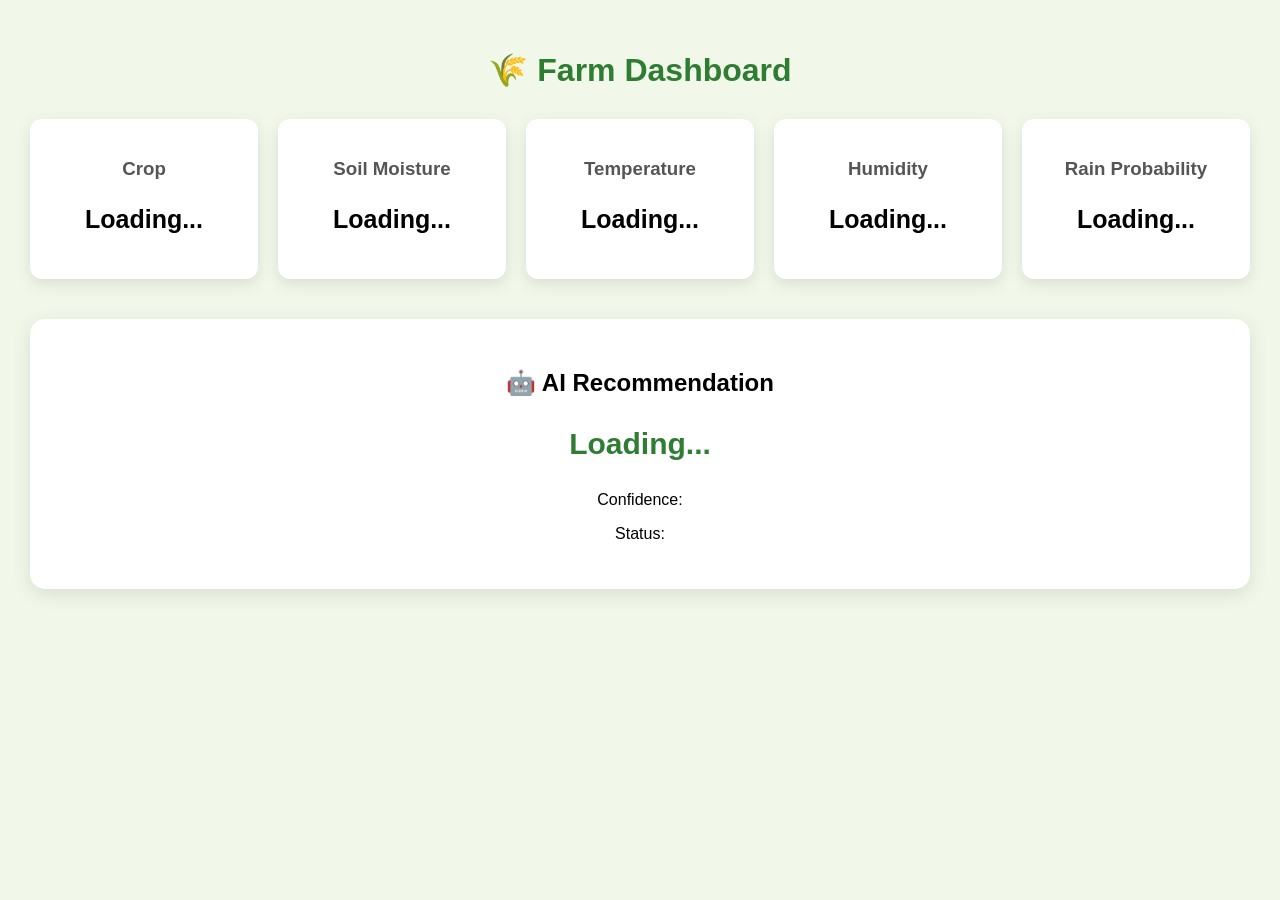
==== frontend/dashboard.html @ 62753e57 "initital commit" ====
<!DOCTYPE html>

<html lang="en">

<head>

<meta charset="UTF-8">

<meta name="viewport" content="width=device-width, initial-scale=1.0">

<title>Farm Dashboard</title>


<link rel="stylesheet" href="css/styles.css">


</head>


<body>


<div class="dashboard">


<h1>🌾 Farm Dashboard</h1>



<div class="card-container">


<div class="card">

<h3>Crop</h3>

<p id="crop">
Loading...
</p>

</div>



<div class="card">

<h3>Soil Moisture</h3>

<p id="moisture">
Loading...
</p>

</div>




<div class="card">

<h3>Temperature</h3>

<p id="temperature">
Loading...
</p>

</div>





<div class="card">

<h3>Humidity</h3>

<p id="humidity">
Loading...
</p>

</div>




<div class="card">

<h3>Rain Probability</h3>

<p id="rain">
Loading...
</p>

</div>



</div>





<div class="recommendation">


<h2>🤖 AI Recommendation</h2>


<h3 id="decision">
Loading...
</h3>


<p id="reason">
</p>


<p>
Confidence:
<span id="confidence"></span>
</p>


<p>
Status:
<span id="status"></span>
</p>



</div>



</div>




<script src="js/api.js"></script>

<script src="js/dashboard.js"></script>


</body>

</html>
---- frontend/css/styles.css ----
*{

box-sizing:border-box;

font-family:Arial, sans-serif;

}



body{

margin:0;

background:#f1f8e9;

}



.container{

width:400px;

margin:120px auto;

background:white;

padding:30px;

border-radius:15px;

text-align:center;

box-shadow:0 5px 20px rgba(0,0,0,0.1);

}



input{

width:90%;

padding:12px;

margin:20px;

border-radius:8px;

border:1px solid #ccc;

}




button{

padding:12px 25px;

background:#2e7d32;

color:white;

border:none;

border-radius:8px;

cursor:pointer;

font-size:16px;

}



button:hover{

background:#1b5e20;

}




.dashboard{

padding:30px;

}



h1{

text-align:center;

color:#2e7d32;

}




.card-container{

display:grid;

grid-template-columns:
repeat(auto-fit,minmax(200px,1fr));

gap:20px;

margin-top:30px;

}



.card{

background:white;

padding:20px;

border-radius:12px;

text-align:center;

box-shadow:
0 5px 15px rgba(0,0,0,0.1);

}



.card h3{

color:#555;

}


.card p{

font-size:25px;

font-weight:bold;

}





.recommendation{


margin-top:40px;

background:white;

padding:30px;

border-radius:15px;

box-shadow:
0 5px 20px rgba(0,0,0,0.1);

text-align:center;


}



#decision{

color:#2e7d32;

font-size:30px;

}
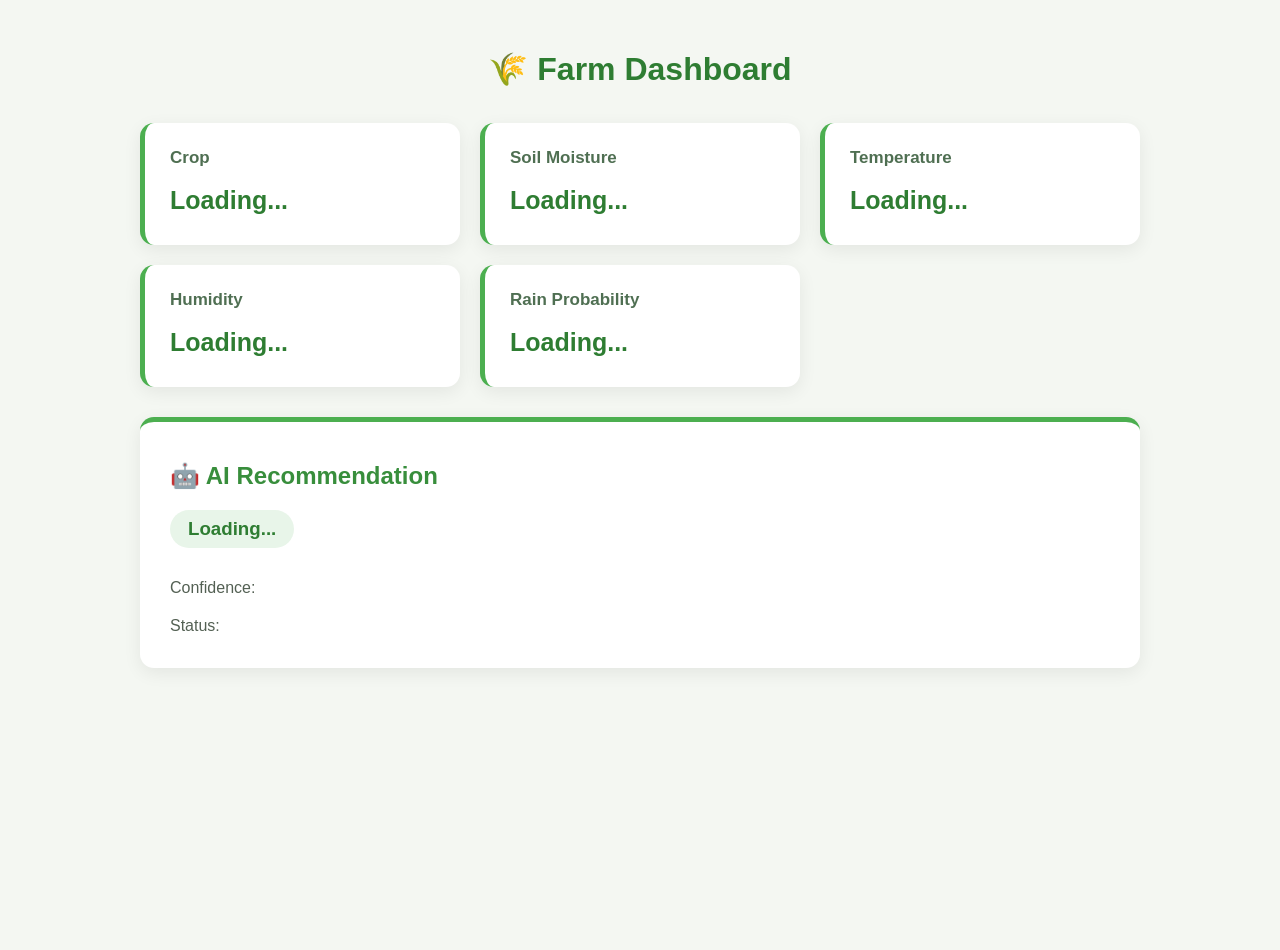
==== commit 4a49a6a0: "frontend is perfectly working there are some things that i think of fixing but the next major part w" ====
--- a/frontend/dashboard.html
+++ b/frontend/dashboard.html
@@ -1,147 +1,73 @@
-<!DOCTYPE html>
+<!doctype html>
 
 <html lang="en">
+  <head>
+    <meta charset="UTF-8" />
 
-<head>
+    <meta name="viewport" content="width=device-width, initial-scale=1.0" />
 
-<meta charset="UTF-8">
+    <title>Farm Dashboard</title>
 
-<meta name="viewport" content="width=device-width, initial-scale=1.0">
+    <link rel="stylesheet" href="css/styles.css" />
+  </head>
 
-<title>Farm Dashboard</title>
+  <body>
+    <div class="dashboard">
+      <h1>🌾 Farm Dashboard</h1>
 
+      <div class="card-container">
+        <div class="card">
+          <h3>Crop</h3>
 
-<link rel="stylesheet" href="css/styles.css">
+          <p id="crop">Loading...</p>
+        </div>
 
+        <div class="card">
+          <h3>Soil Moisture</h3>
 
-</head>
+          <p id="moisture">Loading...</p>
+        </div>
 
+        <div class="card">
+          <h3>Temperature</h3>
 
-<body>
+          <p id="temperature">Loading...</p>
+        </div>
 
+        <div class="card">
+          <h3>Humidity</h3>
 
-<div class="dashboard">
+          <p id="humidity">Loading...</p>
+        </div>
 
+        <div class="card">
+          <h3>Rain Probability</h3>
 
-<h1>🌾 Farm Dashboard</h1>
+          <p id="rain">Loading...</p>
+        </div>
+      </div>
 
+      <div class="recommendation">
+        <h2>🤖 AI Recommendation</h2>
 
+        <h3 id="decision">Loading...</h3>
 
-<div class="card-container">
+        <p id="reason"></p>
 
+        <p>
+          Confidence:
+          <span id="confidence"></span>
+        </p>
 
-<div class="card">
+        <p>
+          Status:
+          <span id="status"></span>
+        </p>
+      </div>
+    </div>
 
-<h3>Crop</h3>
+    <script src="js/api.js"></script>
 
-<p id="crop">
-Loading...
-</p>
-
-</div>
-
-
-
-<div class="card">
-
-<h3>Soil Moisture</h3>
-
-<p id="moisture">
-Loading...
-</p>
-
-</div>
-
-
-
-
-<div class="card">
-
-<h3>Temperature</h3>
-
-<p id="temperature">
-Loading...
-</p>
-
-</div>
-
-
-
-
-
-<div class="card">
-
-<h3>Humidity</h3>
-
-<p id="humidity">
-Loading...
-</p>
-
-</div>
-
-
-
-
-<div class="card">
-
-<h3>Rain Probability</h3>
-
-<p id="rain">
-Loading...
-</p>
-
-</div>
-
-
-
-</div>
-
-
-
-
-
-<div class="recommendation">
-
-
-<h2>🤖 AI Recommendation</h2>
-
-
-<h3 id="decision">
-Loading...
-</h3>
-
-
-<p id="reason">
-</p>
-
-
-<p>
-Confidence:
-<span id="confidence"></span>
-</p>
-
-
-<p>
-Status:
-<span id="status"></span>
-</p>
-
-
-
-</div>
-
-
-
-</div>
-
-
-
-
-<script src="js/api.js"></script>
-
-<script src="js/dashboard.js"></script>
-
-
-</body>
-
-</html>+    <script src="js/dashboard.js"></script>
+  </body>
+</html>
--- a/frontend/css/styles.css
+++ b/frontend/css/styles.css
@@ -1,184 +1,323 @@
-*{
-
-box-sizing:border-box;
-
-font-family:Arial, sans-serif;
-
-}
-
-
-
-body{
-
-margin:0;
-
-background:#f1f8e9;
-
-}
-
-
-
-.container{
-
-width:400px;
-
-margin:120px auto;
-
-background:white;
-
-padding:30px;
-
-border-radius:15px;
-
-text-align:center;
-
-box-shadow:0 5px 20px rgba(0,0,0,0.1);
-
-}
-
-
-
-input{
-
-width:90%;
-
-padding:12px;
-
-margin:20px;
-
-border-radius:8px;
-
-border:1px solid #ccc;
-
-}
-
-
-
-
-button{
-
-padding:12px 25px;
-
-background:#2e7d32;
-
-color:white;
-
-border:none;
-
-border-radius:8px;
-
-cursor:pointer;
-
-font-size:16px;
-
-}
-
-
-
-button:hover{
-
-background:#1b5e20;
-
-}
-
-
-
-
-.dashboard{
-
-padding:30px;
-
-}
-
-
-
-h1{
-
-text-align:center;
-
-color:#2e7d32;
-
-}
-
-
-
-
-.card-container{
-
-display:grid;
-
-grid-template-columns:
-repeat(auto-fit,minmax(200px,1fr));
-
-gap:20px;
-
-margin-top:30px;
-
-}
-
-
-
-.card{
-
-background:white;
-
-padding:20px;
-
-border-radius:12px;
-
-text-align:center;
-
-box-shadow:
-0 5px 15px rgba(0,0,0,0.1);
-
-}
-
-
-
-.card h3{
-
-color:#555;
-
-}
-
-
-.card p{
-
-font-size:25px;
-
-font-weight:bold;
-
-}
-
-
-
-
-
-.recommendation{
-
-
-margin-top:40px;
-
-background:white;
-
-padding:30px;
-
-border-radius:15px;
-
-box-shadow:
-0 5px 20px rgba(0,0,0,0.1);
-
-text-align:center;
-
-
-}
-
-
-
-#decision{
-
-color:#2e7d32;
-
-font-size:30px;
-
+/* =========================
+   GLOBAL STYLES
+========================= */
+
+* {
+    box-sizing: border-box;
+    margin: 0;
+    padding: 0;
+}
+
+body {
+    font-family: Arial, Helvetica, sans-serif;
+    background: #f4f7f2;
+    color: #263326;
+    min-height: 100vh;
+}
+
+
+/* =========================
+   COMMON CONTAINER
+========================= */
+
+.container {
+    width: 90%;
+    max-width: 650px;
+    margin: 50px auto;
+    background: white;
+    padding: 35px;
+    border-radius: 15px;
+    box-shadow: 0 5px 20px rgba(0, 0, 0, 0.08);
+}
+
+
+/* =========================
+   HEADINGS
+========================= */
+
+h1 {
+    text-align: center;
+    color: #2e7d32;
+    margin-bottom: 15px;
+    font-size: 32px;
+}
+
+h2 {
+    color: #388e3c;
+    margin-top: 10px;
+    margin-bottom: 25px;
+    font-size: 24px;
+}
+
+h3 {
+    color: #4f6f52;
+    margin-bottom: 20px;
+}
+
+
+/* =========================
+   PARAGRAPHS
+========================= */
+
+p {
+    line-height: 1.6;
+    color: #536053;
+}
+
+
+/* =========================
+   FORM SECTIONS
+========================= */
+
+#farmer-section,
+#farm-section,
+#field-section,
+#crop-section,
+#soil-weather-section {
+    width: 100%;
+}
+
+
+/* =========================
+   LABELS
+========================= */
+
+label {
+    display: block;
+    margin-top: 16px;
+    margin-bottom: 7px;
+    font-weight: 600;
+    color: #374737;
+}
+
+
+/* =========================
+   INPUTS AND SELECT
+========================= */
+
+input,
+select {
+    width: 100%;
+    padding: 12px 14px;
+    border: 1px solid #cbd5c9;
+    border-radius: 8px;
+    font-size: 15px;
+    background: #ffffff;
+    color: #263326;
+    outline: none;
+    transition: border-color 0.2s ease, box-shadow 0.2s ease;
+}
+
+input:focus,
+select:focus {
+    border-color: #4caf50;
+    box-shadow: 0 0 0 3px rgba(76, 175, 80, 0.12);
+}
+
+
+/* =========================
+   BUTTONS
+========================= */
+
+button {
+    width: 100%;
+    margin-top: 25px;
+    padding: 13px 18px;
+    border: none;
+    border-radius: 8px;
+    background: #388e3c;
+    color: white;
+    font-size: 16px;
+    font-weight: 600;
+    cursor: pointer;
+    transition: background 0.2s ease, transform 0.1s ease;
+}
+
+button:hover {
+    background: #2e7d32;
+}
+
+button:active {
+    transform: scale(0.98);
+}
+
+button:disabled {
+    background: #9e9e9e;
+    cursor: not-allowed;
+}
+
+
+/* =========================
+   HIDDEN SECTIONS
+========================= */
+
+.hidden {
+    display: none;
+}
+
+
+/* =========================
+   INDEX PAGE
+========================= */
+
+body:has(.container) {
+    background: linear-gradient(
+        135deg,
+        #edf7ed,
+        #f7faf5
+    );
+}
+
+.container > p {
+    text-align: center;
+    margin-bottom: 25px;
+}
+
+
+/* =========================
+   DASHBOARD
+========================= */
+
+.dashboard {
+    width: 90%;
+    max-width: 1000px;
+    margin: 50px auto;
+}
+
+.dashboard h1 {
+    margin-bottom: 35px;
+}
+
+
+/* =========================
+   DASHBOARD CARDS
+========================= */
+
+.card-container {
+    display: grid;
+    grid-template-columns: repeat(3, 1fr);
+    gap: 20px;
+    margin-bottom: 30px;
+}
+
+.card {
+    background: white;
+    padding: 25px;
+    border-radius: 14px;
+    box-shadow: 0 5px 18px rgba(0, 0, 0, 0.07);
+    border-left: 5px solid #4caf50;
+}
+
+.card h3 {
+    margin-bottom: 12px;
+    color: #4f6f52;
+    font-size: 17px;
+}
+
+.card p {
+    font-size: 25px;
+    font-weight: 700;
+    color: #2e7d32;
+}
+
+
+/* =========================
+   RECOMMENDATION
+========================= */
+
+.recommendation {
+    background: white;
+    padding: 30px;
+    border-radius: 14px;
+    box-shadow: 0 5px 18px rgba(0, 0, 0, 0.07);
+    border-top: 5px solid #4caf50;
+}
+
+.recommendation h2 {
+    margin-bottom: 20px;
+}
+
+.recommendation h3 {
+    display: inline-block;
+    padding: 8px 18px;
+    border-radius: 20px;
+    background: #e8f5e9;
+    color: #2e7d32;
+    margin-bottom: 15px;
+}
+
+.recommendation p {
+    margin-top: 12px;
+}
+
+#reason {
+    font-size: 17px;
+    color: #374737;
+}
+
+#confidence,
+#status {
+    font-weight: 700;
+    color: #2e7d32;
+}
+
+
+/* =========================
+   RESPONSIVE DESIGN
+========================= */
+
+@media (max-width: 800px) {
+
+    .card-container {
+        grid-template-columns: repeat(2, 1fr);
+    }
+
+    .container {
+        margin: 30px auto;
+        padding: 25px;
+    }
+
+    .dashboard {
+        width: 92%;
+        margin: 30px auto;
+    }
+}
+
+
+@media (max-width: 550px) {
+
+    .container {
+        width: 94%;
+        padding: 22px;
+        margin: 20px auto;
+    }
+
+    .dashboard {
+        width: 94%;
+        margin: 20px auto;
+    }
+
+    h1 {
+        font-size: 26px;
+    }
+
+    h2 {
+        font-size: 21px;
+    }
+
+    .card-container {
+        grid-template-columns: 1fr;
+    }
+
+    .card {
+        padding: 20px;
+    }
+
+    .card p {
+        font-size: 22px;
+    }
+
+    .recommendation {
+        padding: 22px;
+    }
 }
